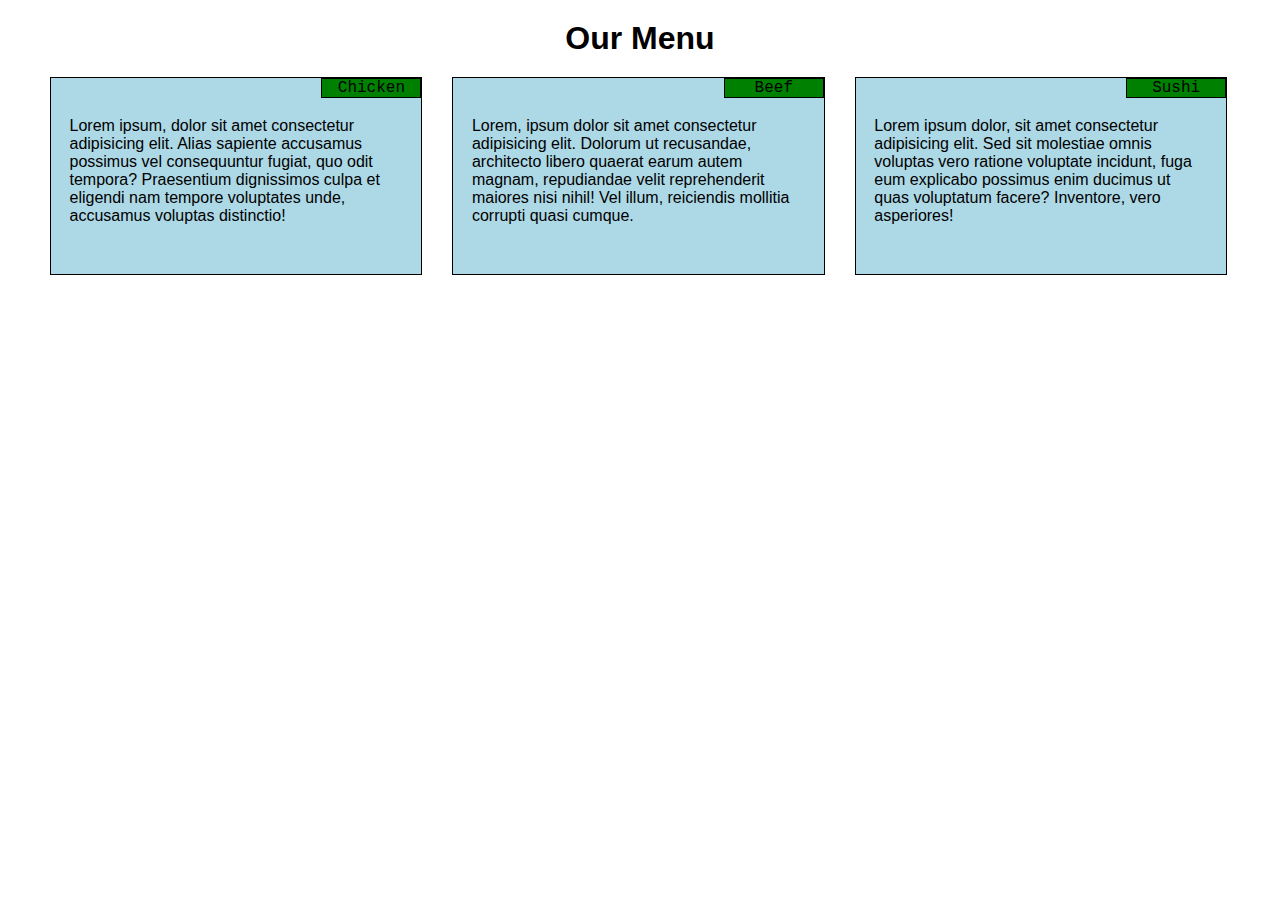
==== module2-solution/index.html @ e5cfd5e0 "Our menu" ====
<!doctype html>
<html lang="en">
  <head>
    <meta charset="utf-8">
    <meta http-equiv="X-UA-Compatible" content="IE=edge">
    <meta name="viewport" content="width=device-width, initial-scale=1">
    <title>module2-solution</title>
    <link rel="stylesheet" href="css/style.css">
  </head>
  <body>
    <h1>Our Menu</h1>
    <div class="col-lg-4 col-md-6 container1">
        <p class="p1">Chicken</p>
        <p class="p2">Lorem ipsum, dolor sit amet consectetur adipisicing elit. Alias sapiente accusamus possimus vel consequuntur fugiat, quo odit tempora? Praesentium dignissimos culpa et eligendi nam tempore voluptates unde, accusamus voluptas distinctio!</p>
    </div>
    <div class="col-lg-4 col-md-6 container2">
        <p class="p1">Beef</p>
        <p class="p2">Lorem, ipsum dolor sit amet consectetur adipisicing elit. Dolorum ut recusandae, architecto libero quaerat earum autem magnam, repudiandae velit reprehenderit maiores nisi nihil! Vel illum, reiciendis mollitia corrupti quasi cumque.</p>
    </div>
    <div class="col-lg-4 col-md-12 container3">
        <p class="p1">Sushi</p>
        <p class="p2">Lorem ipsum dolor, sit amet consectetur adipisicing elit. Sed sit molestiae omnis voluptas vero ratione voluptate incidunt, fuga eum explicabo possimus enim ducimus ut quas voluptatum facere? Inventore, vero asperiores!</p>
    </div>
  </body>
</html>
---- module2-solution/css/style.css ----
/********** Base styles **********/
* {
  box-sizing: border-box;
  margin: 0;
  padding: 0;
  }
  /* Simple Responsive Framework. */
  .row {
    width: 100%;
  }
  
  /********** Large devices only **********/
  @media (min-width: 992px) {
    .col-lg-1, .col-lg-2, .col-lg-3, .col-lg-4, .col-lg-5, .col-lg-6, .col-lg-7, .col-lg-8, .col-lg-9, .col-lg-10, .col-lg-11, .col-lg-12 {
      float: left;
    }
    body {
      padding: 0 50px;
    }
    h1 {
      font-family: Arial, Helvetica, sans-serif;
      padding: 20px 0;
      text-align: center;
    }
    div.container1 {
      margin-right: 30px;
      background-color: lightblue;
      border: 1px solid black;
      min-height: 198px;
      width: calc(33% - 17px);
    }
    div.container2 {
      margin-right: 30px;
      background-color: lightblue;
      border: 1px solid black;
      min-height: 198px;
      width: calc(33% - 17px);
    }
    div.container3 {
      background-color: lightblue;
      border: 1px solid black;
      min-height: 198px;
      width: calc(33% - 17px);
    }
    .p1 {
      width: 100px;
      position: relative;
      left: calc(100% - 100px);
      border: 1px solid black;
      background-color: green;
      text-align: center;
      font-family: 'Courier New', Courier, monospace;
    }
    .p2 {
      background-color: lightblue;
      font-family: Arial, Helvetica, sans-serif;
      padding: 5%;
    }
    .col-lg-1 {
      width: 8.33%;
    }
    .col-lg-2 {
      width: 16.66%;
    }
    .col-lg-3 {
      width: 25%;
    }
    .col-lg-4 {
      width: 33.33%;
    }
    .col-lg-5 {
      width: 41.66%;
    }
    .col-lg-6 {
      width: 50%;
    }
    .col-lg-7 {
      width: 58.33%;
    }
    .col-lg-8 {
      width: 66.66%;
    }
    .col-lg-9 {
      width: 74.99%;
    }
    .col-lg-10 {
      width: 83.33%;
    }
    .col-lg-11 {
      width: 91.66%;
    }
    .col-lg-12 {
      width: 100%;
    }
  }
  
  /********** Medium devices only **********/
  @media (min-width: 768px) and (max-width: 991px) {
    .col-md-1, .col-md-2, .col-md-3, .col-md-4, .col-md-5, .col-md-6, .col-md-7, .col-md-8, .col-md-9, .col-md-10, .col-md-11, .col-md-12 {
      float: left;
    }
    body {
      padding: 0 50px;
    }
    h1 {
      font-family: Arial, Helvetica, sans-serif;
      padding: 20px 0;
      text-align: center;
    }
    div.container1{
      margin-right: 30px;
      min-height: 150px;
      width: calc(50% - 15px);
      background-color: lightblue;
      border: 1px solid black;
      
    }
    div.container2{
      min-height: 150px;
      width: calc(50% - 15px);
      background-color: lightblue;
      border: 1px solid black;
    }
    div.container3 {
      background-color: lightblue;
      border: 1px solid black;
      margin-top: 30px;
    }
    .p1 {
      width: 100px;
      position: relative;
      left: calc(100% - 100px);
      border: 1px solid black;
      background-color: green;
      text-align: center;
      font-family: 'Courier New', Courier, monospace;
    }
    .p2 {
      background-color: lightblue;
      font-family: Arial, Helvetica, sans-serif;
      padding: 10px;
    }
    .col-md-1 {
      width: 8.33%;
    }
    .col-md-2 {
      width: 16.66%;
    }
    .col-md-3 {
      width: 25%;
    }
    .col-md-4 {
      width: 33.33%;
    }
    .col-md-5 {
      width: 41.66%;
    }
    .col-md-6 {
      width: 50%;
    }
    .col-md-7 {
      width: 58.33%;
    }
    .col-md-8 {
      width: 66.66%;
    }
    .col-md-9 {
      width: 74.99%;
    }
    .col-md-10 {
      width: 83.33%;
    }
    .col-md-11 {
      width: 91.66%;
    }
    .col-md-12 {
      width: 100%;
    }
  }

  /********** Small devices only **********/
  @media (max-width: 768px) {
    h1 {
      font-family: Arial, Helvetica, sans-serif;
      padding: 20px 0;
      text-align: center;
    }
    div.container1, div.container2, div.container3 {
      background-color: lightblue;
      border: 1px solid black;
      margin: 0 20px 20px 20px;
    }
    .p1 {
      width: 25%;
      position: relative;
      left: 75%;
      border: 1px solid black;
      background-color: green;
      text-align: center;
      font-family: 'Courier New', Courier, monospace;
    }
    .p2 {
      background-color: lightblue;
      font-family: Arial, Helvetica, sans-serif;
      padding: 10px;
    }
  }
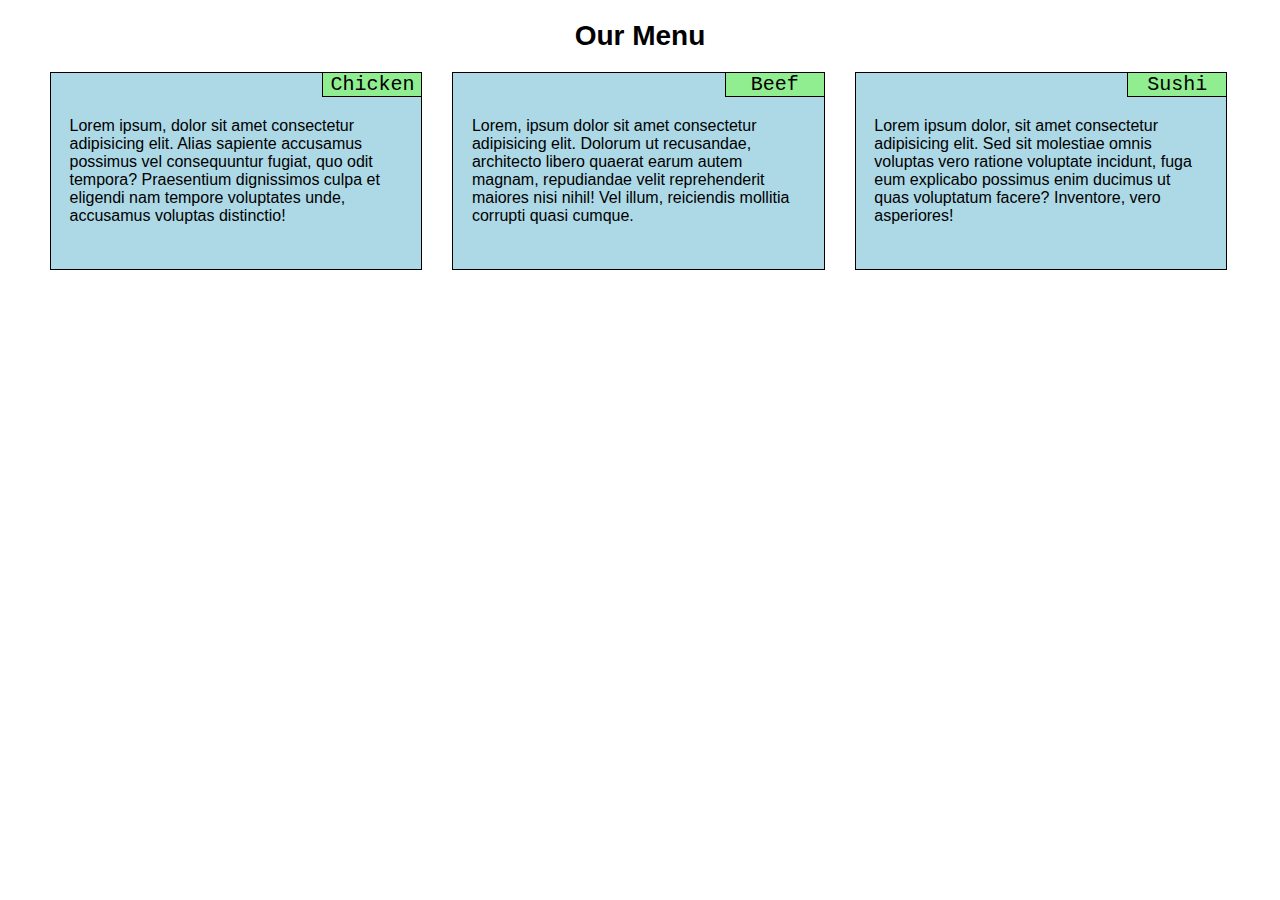
==== commit 668cf3d3: "hope lase one.." ====
--- a/module2-solution/index.html
+++ b/module2-solution/index.html
@@ -8,18 +8,20 @@
     <link rel="stylesheet" href="css/style.css">
   </head>
   <body>
-    <h1>Our Menu</h1>
-    <div class="col-lg-4 col-md-6 container1">
+    <heading>
+      <h1>Our Menu</h1>
+    </heading>
+    <section class="col-lg-4 col-md-6 container1">
         <p class="p1">Chicken</p>
         <p class="p2">Lorem ipsum, dolor sit amet consectetur adipisicing elit. Alias sapiente accusamus possimus vel consequuntur fugiat, quo odit tempora? Praesentium dignissimos culpa et eligendi nam tempore voluptates unde, accusamus voluptas distinctio!</p>
-    </div>
-    <div class="col-lg-4 col-md-6 container2">
+    </section>
+    <section class="col-lg-4 col-md-6 container2">
         <p class="p1">Beef</p>
         <p class="p2">Lorem, ipsum dolor sit amet consectetur adipisicing elit. Dolorum ut recusandae, architecto libero quaerat earum autem magnam, repudiandae velit reprehenderit maiores nisi nihil! Vel illum, reiciendis mollitia corrupti quasi cumque.</p>
-    </div>
-    <div class="col-lg-4 col-md-12 container3">
+    </section>
+    <section class="col-lg-4 col-md-12 container3">
         <p class="p1">Sushi</p>
         <p class="p2">Lorem ipsum dolor, sit amet consectetur adipisicing elit. Sed sit molestiae omnis voluptas vero ratione voluptate incidunt, fuga eum explicabo possimus enim ducimus ut quas voluptatum facere? Inventore, vero asperiores!</p>
-    </div>
+    </section>
   </body>
 </html>--- a/module2-solution/css/style.css
+++ b/module2-solution/css/style.css
@@ -4,6 +4,7 @@
   margin: 0;
   padding: 0;
   }
+
   /* Simple Responsive Framework. */
   .row {
     width: 100%;
@@ -18,43 +19,43 @@
       padding: 0 50px;
     }
     h1 {
-      font-family: Arial, Helvetica, sans-serif;
       padding: 20px 0;
-      text-align: center;
-    }
-    div.container1 {
+      font-family: Arial, Helvetica, sans-serif;
+      text-align: center;
+      font-size: 175%;
+    }
+    section.container1, section.container2, section.container3 {
+      background-color: lightblue;
+      border: 1px solid black;
+    }
+    section.container1 {
       margin-right: 30px;
-      background-color: lightblue;
-      border: 1px solid black;
       min-height: 198px;
       width: calc(33% - 17px);
     }
-    div.container2 {
+    section.container2 {
       margin-right: 30px;
-      background-color: lightblue;
-      border: 1px solid black;
       min-height: 198px;
       width: calc(33% - 17px);
     }
-    div.container3 {
-      background-color: lightblue;
-      border: 1px solid black;
+    section.container3 {
       min-height: 198px;
       width: calc(33% - 17px);
     }
     .p1 {
       width: 100px;
       position: relative;
-      left: calc(100% - 100px);
-      border: 1px solid black;
-      background-color: green;
+      top: -1px;
+      left: calc(100% - 99px);
+      border: 1px solid black;
+      background-color: lightgreen;
       text-align: center;
       font-family: 'Courier New', Courier, monospace;
+      font-size: 125%;
     }
     .p2 {
-      background-color: lightblue;
-      font-family: Arial, Helvetica, sans-serif;
       padding: 5%;
+      font-family: Arial, Helvetica, sans-serif;
     }
     .col-lg-1 {
       width: 8.33%;
@@ -103,42 +104,41 @@
       padding: 0 50px;
     }
     h1 {
-      font-family: Arial, Helvetica, sans-serif;
       padding: 20px 0;
-      text-align: center;
-    }
-    div.container1{
+      font-family: Arial, Helvetica, sans-serif;
+      text-align: center;
+      font-size: 175%;
+    }
+    section.container1, section.container2, section.container3{
+      background-color: lightblue;
+      border: 1px solid black;
+    }
+    section.container1{
       margin-right: 30px;
       min-height: 150px;
       width: calc(50% - 15px);
-      background-color: lightblue;
-      border: 1px solid black;
-      
-    }
-    div.container2{
+    }
+    section.container2{
       min-height: 150px;
       width: calc(50% - 15px);
-      background-color: lightblue;
-      border: 1px solid black;
-    }
-    div.container3 {
-      background-color: lightblue;
-      border: 1px solid black;
+    }
+    section.container3 {
       margin-top: 30px;
     }
     .p1 {
       width: 100px;
       position: relative;
-      left: calc(100% - 100px);
-      border: 1px solid black;
-      background-color: green;
+      top: -1px;
+      left: calc(100% - 99px);
+      border: 1px solid black;
+      background-color: lightgreen;
       text-align: center;
       font-family: 'Courier New', Courier, monospace;
+      font-size: 125%;
     }
     .p2 {
-      background-color: lightblue;
-      font-family: Arial, Helvetica, sans-serif;
       padding: 10px;
+      font-family: Arial, Helvetica, sans-serif;
     }
     .col-md-1 {
       width: 8.33%;
@@ -181,11 +181,12 @@
   /********** Small devices only **********/
   @media (max-width: 768px) {
     h1 {
-      font-family: Arial, Helvetica, sans-serif;
       padding: 20px 0;
-      text-align: center;
-    }
-    div.container1, div.container2, div.container3 {
+      font-family: Arial, Helvetica, sans-serif;
+      text-align: center;
+      font-size: 175%;
+    }
+    section.container1, section.container2, section.container3 {
       background-color: lightblue;
       border: 1px solid black;
       margin: 0 20px 20px 20px;
@@ -193,15 +194,16 @@
     .p1 {
       width: 25%;
       position: relative;
-      left: 75%;
-      border: 1px solid black;
-      background-color: green;
+      top: -1px;
+      left: calc(75% + 1px);
+      border: 1px solid black;
+      background-color: lightgreen;
       text-align: center;
       font-family: 'Courier New', Courier, monospace;
+      font-size: 125%;
     }
     .p2 {
-      background-color: lightblue;
-      font-family: Arial, Helvetica, sans-serif;
       padding: 10px;
-    }
-  }
+      font-family: Arial, Helvetica, sans-serif;
+    }
+  }
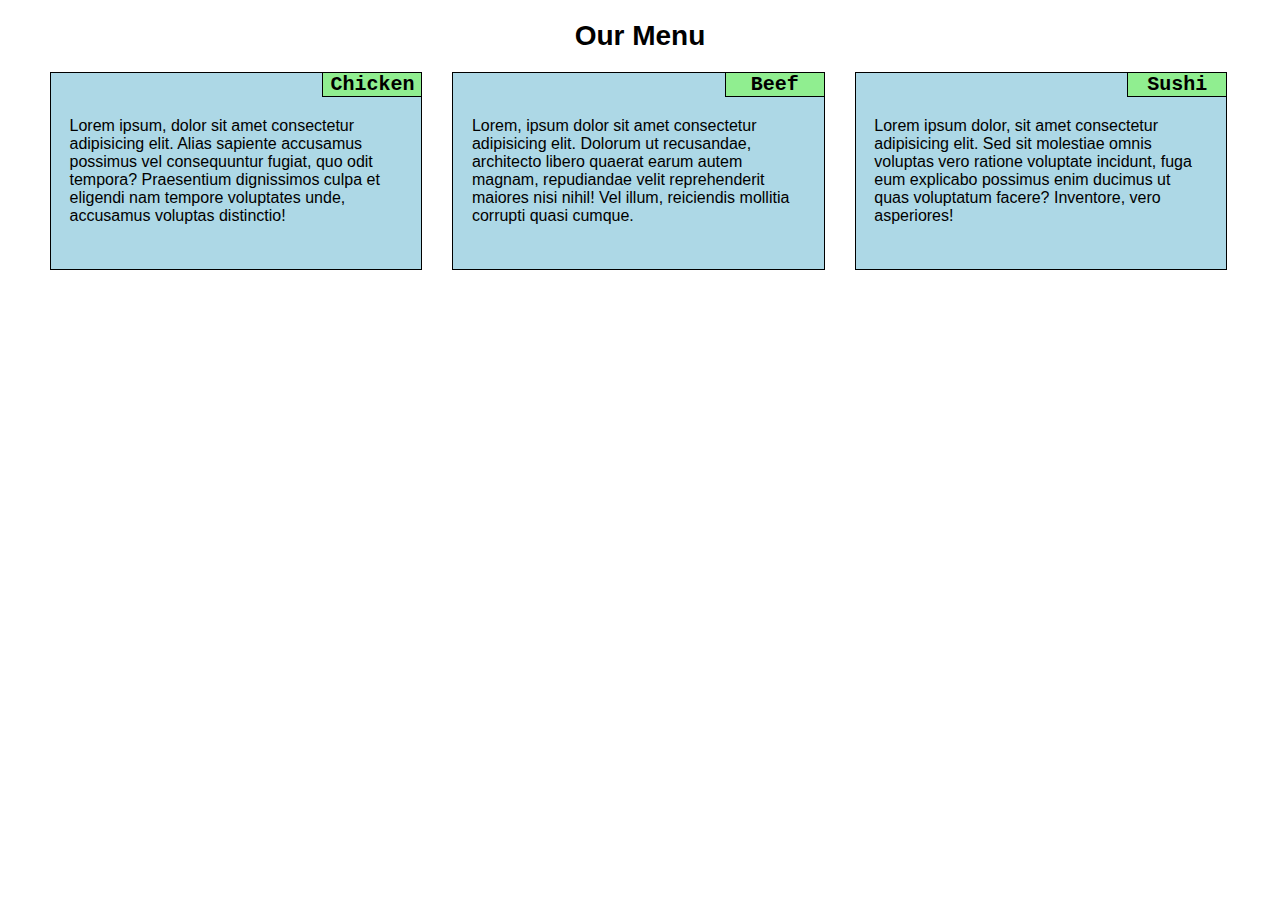
==== commit 7ee0585b: "fs" ====
--- a/module2-solution/index.html
+++ b/module2-solution/index.html
@@ -8,20 +8,18 @@
     <link rel="stylesheet" href="css/style.css">
   </head>
   <body>
-    <heading>
-      <h1>Our Menu</h1>
-    </heading>
-    <section class="col-lg-4 col-md-6 container1">
-        <p class="p1">Chicken</p>
+    <h1>Our Menu</h1>
+    <div class="col-lg-4 col-md-6 col-sm-12 container1">
+        <h3 class="p1">Chicken</h3>
         <p class="p2">Lorem ipsum, dolor sit amet consectetur adipisicing elit. Alias sapiente accusamus possimus vel consequuntur fugiat, quo odit tempora? Praesentium dignissimos culpa et eligendi nam tempore voluptates unde, accusamus voluptas distinctio!</p>
-    </section>
-    <section class="col-lg-4 col-md-6 container2">
-        <p class="p1">Beef</p>
+    </div> 
+    <div class="col-lg-4 col-md-6 col-sm-12 container2">
+        <h3 class="p1">Beef</h3>
         <p class="p2">Lorem, ipsum dolor sit amet consectetur adipisicing elit. Dolorum ut recusandae, architecto libero quaerat earum autem magnam, repudiandae velit reprehenderit maiores nisi nihil! Vel illum, reiciendis mollitia corrupti quasi cumque.</p>
-    </section>
-    <section class="col-lg-4 col-md-12 container3">
-        <p class="p1">Sushi</p>
+    </div>
+    <div class="col-lg-4 col-md-12 col-sm-12 container3">
+        <h3 class="p1">Sushi</h3>
         <p class="p2">Lorem ipsum dolor, sit amet consectetur adipisicing elit. Sed sit molestiae omnis voluptas vero ratione voluptate incidunt, fuga eum explicabo possimus enim ducimus ut quas voluptatum facere? Inventore, vero asperiores!</p>
-    </section>
+    </div>
   </body>
 </html>--- a/module2-solution/css/style.css
+++ b/module2-solution/css/style.css
@@ -24,21 +24,24 @@
       text-align: center;
       font-size: 175%;
     }
-    section.container1, section.container2, section.container3 {
+    p {
+      font-family: Arial, Helvetica, sans-serif;
+    }
+    div.container1, div.container2, div.container3 {
       background-color: lightblue;
       border: 1px solid black;
     }
-    section.container1 {
+    div.container1 {
       margin-right: 30px;
       min-height: 198px;
       width: calc(33% - 17px);
     }
-    section.container2 {
+    div.container2 {
       margin-right: 30px;
       min-height: 198px;
       width: calc(33% - 17px);
     }
-    section.container3 {
+    div.container3 {
       min-height: 198px;
       width: calc(33% - 17px);
     }
@@ -55,7 +58,6 @@
     }
     .p2 {
       padding: 5%;
-      font-family: Arial, Helvetica, sans-serif;
     }
     .col-lg-1 {
       width: 8.33%;
@@ -109,20 +111,23 @@
       text-align: center;
       font-size: 175%;
     }
-    section.container1, section.container2, section.container3{
+    p {
+      font-family: Arial, Helvetica, sans-serif;
+    }
+    div.container1, div.container2, div.container3{
       background-color: lightblue;
       border: 1px solid black;
     }
-    section.container1{
+    div.container1{
       margin-right: 30px;
       min-height: 150px;
       width: calc(50% - 15px);
     }
-    section.container2{
+    div.container2{
       min-height: 150px;
       width: calc(50% - 15px);
     }
-    section.container3 {
+    div.container3 {
       margin-top: 30px;
     }
     .p1 {
@@ -138,7 +143,6 @@
     }
     .p2 {
       padding: 10px;
-      font-family: Arial, Helvetica, sans-serif;
     }
     .col-md-1 {
       width: 8.33%;
@@ -186,16 +190,19 @@
       text-align: center;
       font-size: 175%;
     }
-    section.container1, section.container2, section.container3 {
+    p {
+      font-family: Arial, Helvetica, sans-serif;
+    }
+    div.container1, div.container2, div.container3 {
       background-color: lightblue;
       border: 1px solid black;
       margin: 0 20px 20px 20px;
     }
     .p1 {
-      width: 25%;
+      width: 100px;
       position: relative;
       top: -1px;
-      left: calc(75% + 1px);
+      left: calc(100% - 99px);
       border: 1px solid black;
       background-color: lightgreen;
       text-align: center;
@@ -204,6 +211,5 @@
     }
     .p2 {
       padding: 10px;
-      font-family: Arial, Helvetica, sans-serif;
-    }
-  }
+    }
+  }
